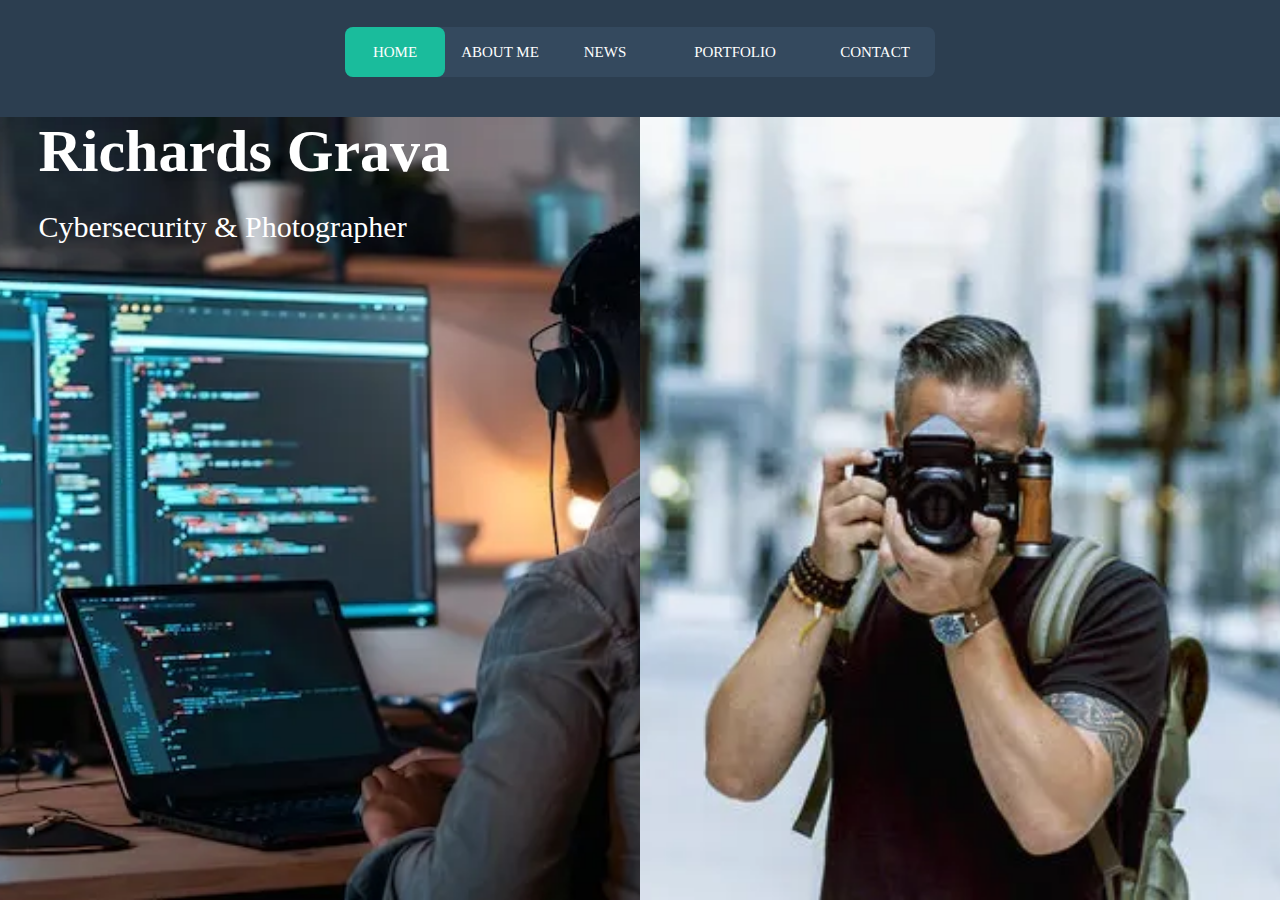
==== index.html @ 6ef36b32 "Add files via upload" ====
<!doctype html>
<html data-test-id="brave-new-tab-page" dir="ltr">
<head>
<meta charset="utf-8">
<meta name="viewport" content="width=device-width">
<head>
<link rel="stylesheet" href="navigation.css">
<link rel="stylesheet" href="visual.css">
<link rel="shortcut icon" type="image/x-icon" href="logo.png">
</head>
<title>Richards Grava</title>
<body>
  <nav>
  <a href="#">Home</a>
  <a href="about/about.html">About Me</a>
  <a href="news/news.html">News</a>
  <a href="portfolio/portfolio.html">Portfolio</a>
  <a href="conntact/conntact.html">Contact</a>
  <div class="animation start-home"></div>
</nav>

<img src="prg.webp" alt="prg" class="prg" width="50%" height="87%">
<img src="ph.webp" alt="ph" class="ph" width="50%" height="87%">
<h1>Richards Grava</h1>
<p class="dh">Cybersecurity & Photographer</p>

</body>
</html>
---- navigation.css ----
nav {
  margin: 27px auto 0;

  position: relative;
  width: 590px;
  height: 50px;
  background-color: #34495e;
  border-radius: 8px;
  font-size: 0;
}
nav a {
  line-height: 50px;
  height: 100%;
  font-size: 15px;
  display: inline-block;
  position: relative;
  z-index: 1;
  text-decoration: none;
  text-transform: uppercase;
  text-align: center;
  color: white;
  cursor: pointer;
}
nav .animation {
  position: absolute;
  height: 100%;
  top: 0;
  z-index: 0;
  transition: all .5s ease 0s;
  border-radius: 8px;
}
a:nth-child(1) {
  width: 100px;
}
a:nth-child(2) {
  width: 110px;
}
a:nth-child(3) {
  width: 100px;
}
a:nth-child(4) {
  width: 160px;
}
a:nth-child(5) {
  width: 120px;
}
nav .start-home, a:nth-child(1):hover~.animation {
  width: 100px;
  left: 0;
  background-color: #1abc9c;
}
nav .start-about, a:nth-child(2):hover~.animation {
  width: 110px;
  left: 100px;
  background-color: #e74c3c;
}
nav .start-blog, a:nth-child(3):hover~.animation {
  width: 100px;
  left: 210px;
  background-color: #3498db;
}
nav .start-portefolio, a:nth-child(4):hover~.animation {
  width: 160px;
  left: 310px;
  background-color: #9b59b6;
}
nav .start-contact, a:nth-child(5):hover~.animation {
  width: 120px;
  left: 470px;
  background-color: #e67e22;
}

body {
  font-size: 12px;
  font-family: sans-serif;
}
.name{
  text-align: center;
  m
---- visual.css ----
body{
    background: #2c3e50;
    font-family: Cursive;
    color: white;
}
h1{
    font-size: 60px;
    position: absolute;
    left: 3%;
}
.dh{
    position: absolute;
    font-size: 30px;
    top: 20%;
    left: 3%;
}
.prg{
  position: absolute;
  left: 0%;
  top: 13%;
  object-fit: cover;
}
.ph{
  position: absolute;
  right: 0%;
  top: 13%;
  object-fit: cover;
}

}
::-webkit-scrollbar{
    width: 10px;
    background-color: #2c3e50;
}
::-webkit-scrollbar-thumb{
    background-color: #35495e;
    border-radius: 50px;
    box-shadow:0px 0px 6px 2px rgba(0, 0, 0, 0.5) inset;
}
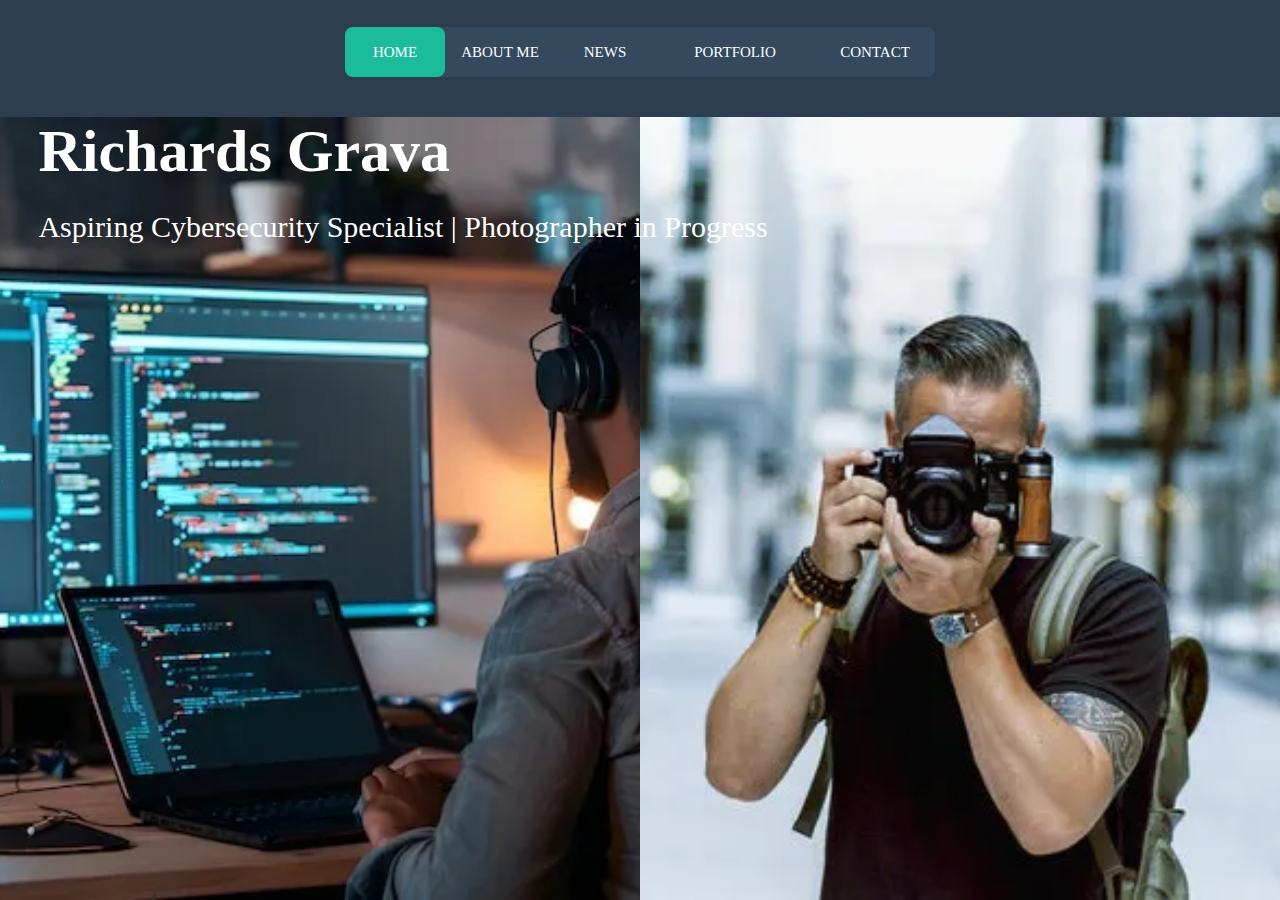
==== commit 189cd7d2: "Update index.html" ====
--- a/index.html
+++ b/index.html
@@ -23,7 +23,7 @@
 <img src="prg.webp" alt="prg" class="prg" width="50%" height="87%">
 <img src="ph.webp" alt="ph" class="ph" width="50%" height="87%">
 <h1>Richards Grava</h1>
-<p class="dh">Cybersecurity & Photographer</p>
+<p class="dh">Aspiring Cybersecurity Specialist | Photographer in Progress</p>
 
 </body>
 </html>
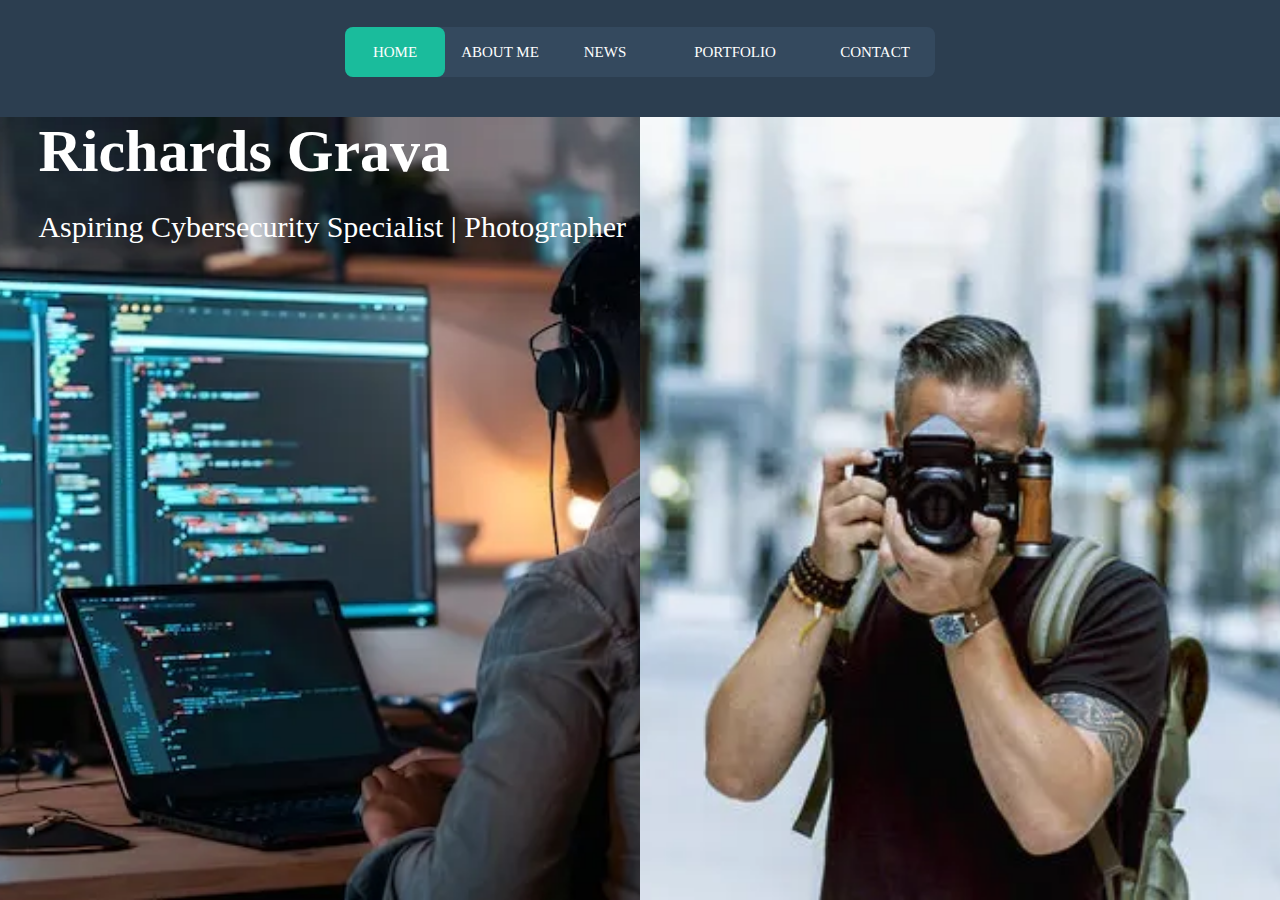
==== commit 7fff3078: "Update index.html" ====
--- a/index.html
+++ b/index.html
@@ -23,7 +23,7 @@
 <img src="prg.webp" alt="prg" class="prg" width="50%" height="87%">
 <img src="ph.webp" alt="ph" class="ph" width="50%" height="87%">
 <h1>Richards Grava</h1>
-<p class="dh">Aspiring Cybersecurity Specialist | Photographer in Progress</p>
+<p class="dh">Aspiring Cybersecurity Specialist | Photographer</p>
 
 </body>
 </html>
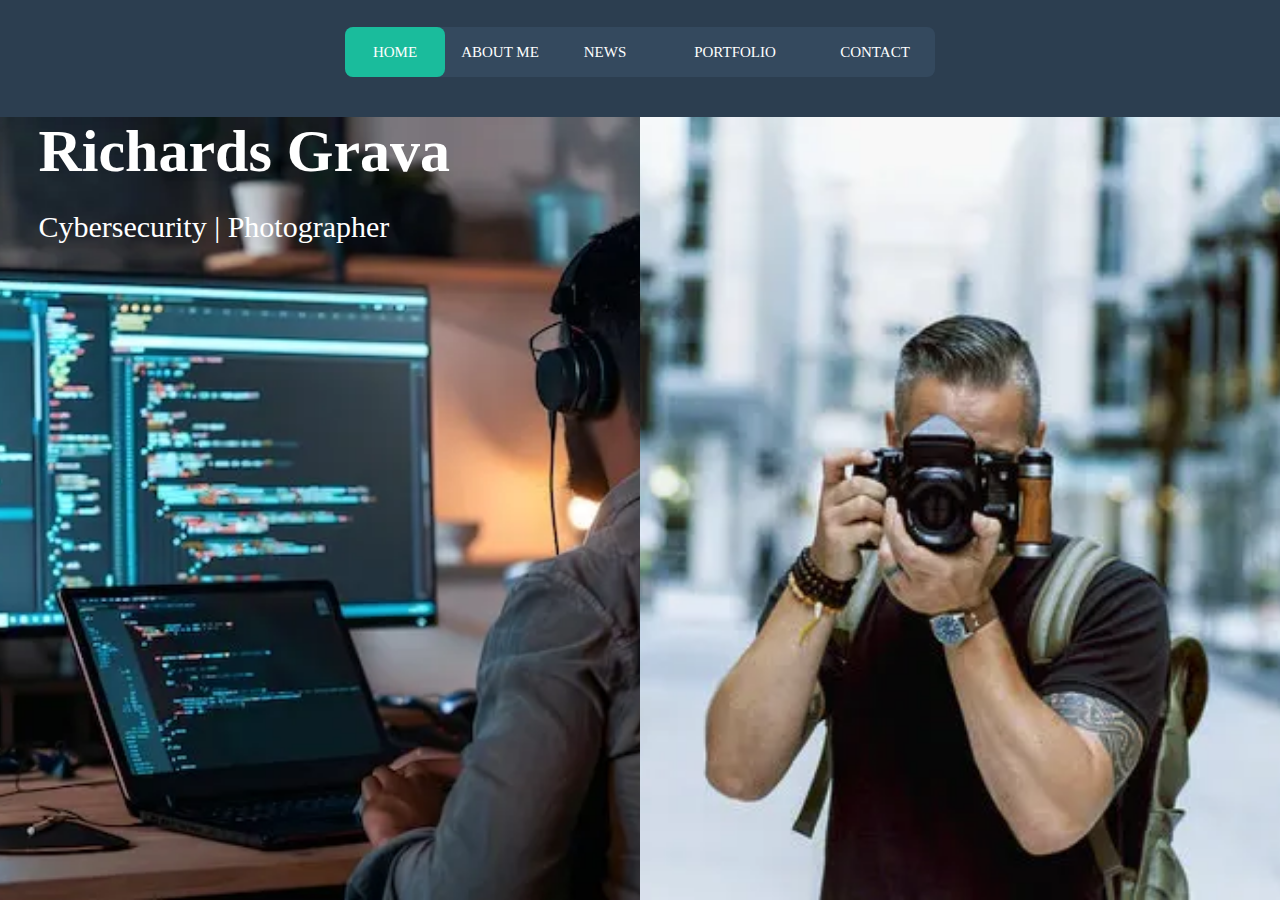
==== commit c1d8a3c9: "index.html" ====
--- a/index.html
+++ b/index.html
@@ -23,7 +23,7 @@
 <img src="prg.webp" alt="prg" class="prg" width="50%" height="87%">
 <img src="ph.webp" alt="ph" class="ph" width="50%" height="87%">
 <h1>Richards Grava</h1>
-<p class="dh">Aspiring Cybersecurity Specialist | Photographer</p>
+<p class="dh">Cybersecurity | Photographer</p>
 
 </body>
 </html>
